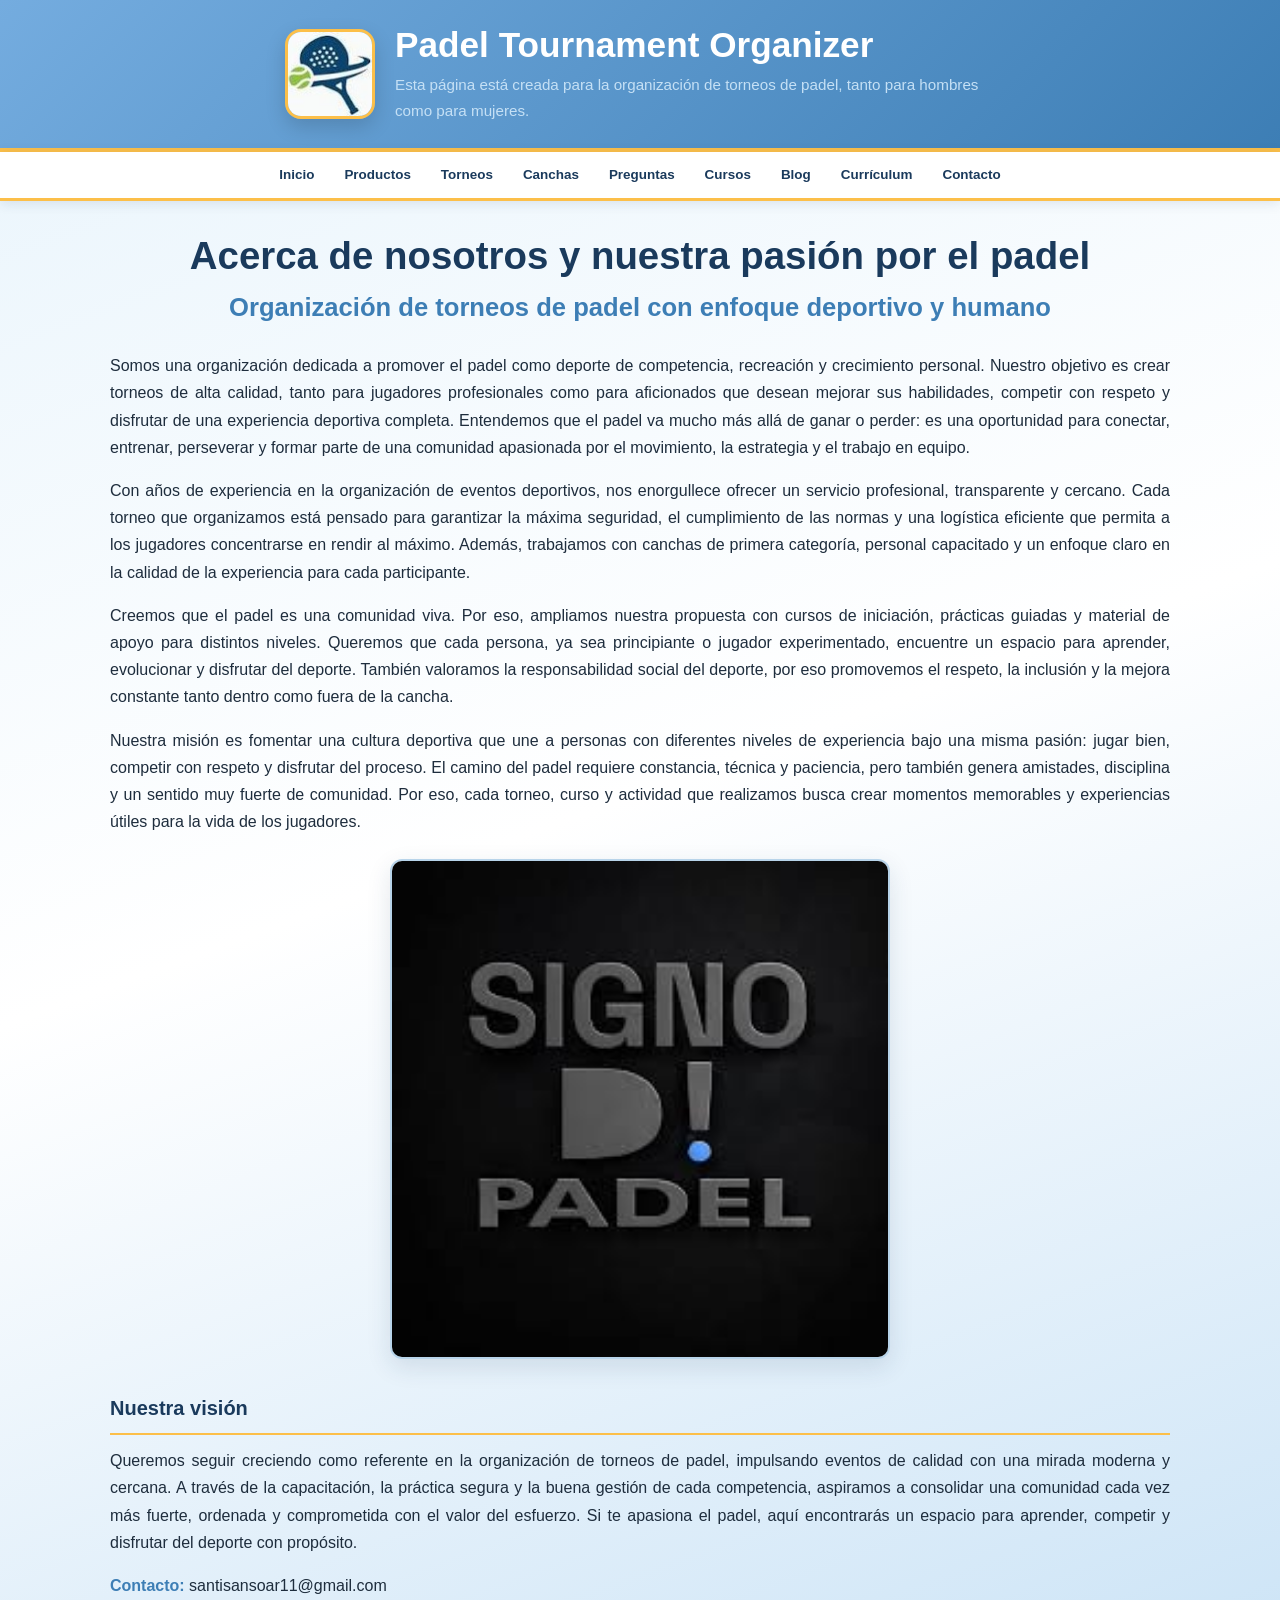
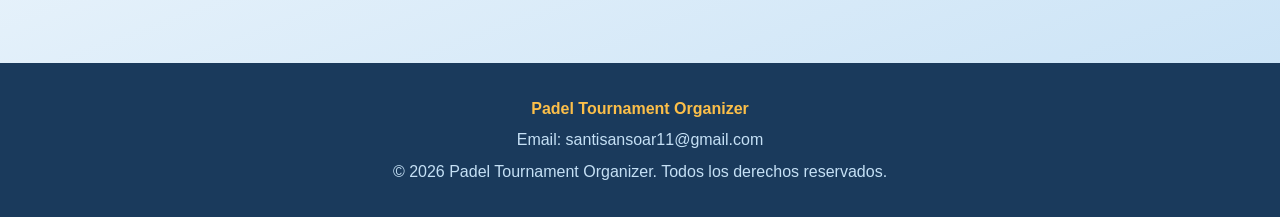
==== acerca-de-nosotros.html @ da7c2f46 "Add files via upload" ====
﻿<!DOCTYPE html>
<html lang="es">
<head>
    <meta charset="UTF-8">
    <meta name="viewport" content="width=device-width, initial-scale=1.0">
    <meta name="description" content="Conoce nuestra organización de torneos de padel, nuestra misión y el equipo que impulsa la comunidad deportiva.">
    <title>Acerca de Nosotros | Padel Tournament Organizer</title>
    <link rel="stylesheet" href="styles.css">
</head>
<body>
    <header class="site-header">
        <div class="site-header__inner">
            <img src="padel.jpg" alt="Logo de Padel Tournament Organizer" class="site-logo" loading="lazy" width="90" height="90">
            <div>
                <h1 class="site-title">Padel Tournament Organizer</h1>
                <p class="site-tagline">Esta página está creada para la organización de torneos de padel, tanto para hombres como para mujeres.</p>
            </div>
        </div>
    </header>
    <nav class="site-nav">
        <div class="site-nav__inner">
            <ul>
                <li><a href="index.html">Inicio</a></li>
                <li><a href="productos.html">Productos</a></li>
                <li><a href="torneos-de-padel.html">Torneos</a></li>
                <li><a href="canchas.html">Canchas</a></li>
                <li><a href="preguntas-frecuentes.html">Preguntas</a></li>
                <li><a href="cursos-de-padel.html">Cursos</a></li>
                <li><a href="blog.html">Blog</a></li>
                <li><a href="cv.html">Currículum</a></li>
                <li><a href="contacto.html">Contacto</a></li>
            </ul>
        </div>
    </nav>

    <main class="page-content">
        <h1>Acerca de nosotros y nuestra pasión por el padel</h1>
        <h2>Organización de torneos de padel con enfoque deportivo y humano</h2>
        <p>Somos una organización dedicada a promover el padel como deporte de competencia, recreación y crecimiento personal. Nuestro objetivo es crear torneos de alta calidad, tanto para jugadores profesionales como para aficionados que desean mejorar sus habilidades, competir con respeto y disfrutar de una experiencia deportiva completa. Entendemos que el padel va mucho más allá de ganar o perder: es una oportunidad para conectar, entrenar, perseverar y formar parte de una comunidad apasionada por el movimiento, la estrategia y el trabajo en equipo.</p>
        <p>Con años de experiencia en la organización de eventos deportivos, nos enorgullece ofrecer un servicio profesional, transparente y cercano. Cada torneo que organizamos está pensado para garantizar la máxima seguridad, el cumplimiento de las normas y una logística eficiente que permita a los jugadores concentrarse en rendir al máximo. Además, trabajamos con canchas de primera categoría, personal capacitado y un enfoque claro en la calidad de la experiencia para cada participante.</p>
        <p>Creemos que el padel es una comunidad viva. Por eso, ampliamos nuestra propuesta con cursos de iniciación, prácticas guiadas y material de apoyo para distintos niveles. Queremos que cada persona, ya sea principiante o jugador experimentado, encuentre un espacio para aprender, evolucionar y disfrutar del deporte. También valoramos la responsabilidad social del deporte, por eso promovemos el respeto, la inclusión y la mejora constante tanto dentro como fuera de la cancha.</p>
        <p>Nuestra misión es fomentar una cultura deportiva que une a personas con diferentes niveles de experiencia bajo una misma pasión: jugar bien, competir con respeto y disfrutar del proceso. El camino del padel requiere constancia, técnica y paciencia, pero también genera amistades, disciplina y un sentido muy fuerte de comunidad. Por eso, cada torneo, curso y actividad que realizamos busca crear momentos memorables y experiencias útiles para la vida de los jugadores.</p>

        <img src="Signo Logo.jpg" alt="Logo institucional de Padel Tournament Organizer con identidad deportiva" loading="lazy" width="180" height="180">

        <h3>Nuestra visión</h3>
        <p>Queremos seguir creciendo como referente en la organización de torneos de padel, impulsando eventos de calidad con una mirada moderna y cercana. A través de la capacitación, la práctica segura y la buena gestión de cada competencia, aspiramos a consolidar una comunidad cada vez más fuerte, ordenada y comprometida con el valor del esfuerzo. Si te apasiona el padel, aquí encontrarás un espacio para aprender, competir y disfrutar del deporte con propósito.</p>

        <p><strong>Contacto:</strong> santisansoar11@gmail.com</p>
    </main>

    <footer class="site-footer">
        <p><strong>Padel Tournament Organizer</strong></p>
        <p>Email: santisansoar11@gmail.com</p>
        <p>&copy; 2026 Padel Tournament Organizer. Todos los derechos reservados.</p>
    </footer>
</body>
</html>
---- styles.css ----
﻿:root {
  --celeste: #74acdf;
  --celeste-dark: #3d7eb5;
  --celeste-light: #c5e0f5;
  --celeste-pale: #e8f4fc;
  --blanco: #ffffff;
  --dorado: #fcbf49;
  --dorado-dark: #e5a817;
  --azul-texto: #1a3a5c;
  --texto: #1e2d3d;
  --texto-muted: #4a6278;
  --borde: #b8d4ea;
  --sombra: rgba(26, 58, 92, 0.12);
}

* {
  box-sizing: border-box;
}

html {
  scroll-behavior: smooth;
}

body {
  margin: 0;
  font-family: "Segoe UI", Tahoma, Geneva, Verdana, sans-serif;
  background: linear-gradient(160deg, var(--celeste-pale) 0%, var(--blanco) 45%, var(--celeste-light) 100%);
  color: var(--texto);
  line-height: 1.7;
  min-height: 100vh;
}

img {
  max-width: 100%;
  height: auto;
  display: block;
}

a {
  color: var(--celeste-dark);
  text-decoration: none;
  font-weight: 600;
}

a:hover {
  color: var(--azul-texto);
  text-decoration: underline;
}

/* ── Encabezado del sitio ── */
.site-header {
  background: linear-gradient(135deg, var(--celeste) 0%, var(--celeste-dark) 100%);
  border-bottom: 4px solid var(--dorado);
  box-shadow: 0 4px 20px var(--sombra);
}

.site-header__inner {
  max-width: 1100px;
  margin: 0 auto;
  padding: 24px 20px;
  display: flex;
  align-items: center;
  justify-content: center;
  gap: 20px;
  text-align: left;
}

.site-logo {
  width: 90px;
  height: 90px;
  border-radius: 16px;
  border: 3px solid var(--dorado);
  box-shadow: 0 8px 20px rgba(0, 0, 0, 0.15);
  object-fit: cover;
  flex-shrink: 0;
}

.site-title {
  margin: 0;
  font-size: clamp(1.6rem, 3vw, 2.2rem);
  color: var(--blanco);
  line-height: 1.2;
}

.site-tagline {
  margin: 6px 0 0;
  color: var(--celeste-light);
  font-size: 0.95rem;
  max-width: 600px;
}

/* ── Navegación ── */
.site-nav {
  position: sticky;
  top: 0;
  z-index: 999;
  background: var(--blanco);
  border-bottom: 3px solid var(--dorado);
  box-shadow: 0 2px 12px var(--sombra);
}

.site-nav__inner {
  max-width: 1100px;
  margin: 0 auto;
  overflow-x: auto;
  -webkit-overflow-scrolling: touch;
  scrollbar-width: none;
}

.site-nav__inner::-webkit-scrollbar {
  display: none;
}

.site-nav ul {
  list-style: none;
  display: flex;
  flex-wrap: nowrap;
  justify-content: center;
  align-items: center;
  gap: 4px;
  padding: 0 16px;
  margin: 0;
  height: 46px;
  min-width: max-content;
}

.site-nav li {
  flex-shrink: 0;
}

.site-nav a {
  display: inline-block;
  padding: 7px 13px;
  border-radius: 999px;
  color: var(--azul-texto);
  font-weight: 600;
  font-size: 0.84rem;
  white-space: nowrap;
  transition: background 0.2s, color 0.2s;
  text-decoration: none;
  line-height: 1.2;
}

.site-nav a:hover {
  background: var(--celeste);
  color: var(--blanco);
  text-decoration: none;
}

/* ── Contenedor principal ── */
.page-content {
  max-width: 1100px;
  margin: 0 auto;
  padding: 32px 20px 48px;
}

.page-content > h1 {
  font-size: clamp(1.8rem, 3vw, 2.4rem);
  color: var(--azul-texto);
  text-align: center;
  margin: 0 0 12px;
  line-height: 1.2;
}

.page-content > h2 {
  font-size: clamp(1.2rem, 2vw, 1.6rem);
  color: var(--celeste-dark);
  text-align: center;
  font-weight: 600;
  margin: 0 0 28px;
  line-height: 1.3;
}

.page-content > h3 {
  font-size: 1.25rem;
  color: var(--azul-texto);
  margin: 32px 0 12px;
  padding-bottom: 8px;
  border-bottom: 2px solid var(--dorado);
}

.page-content > h4 {
  font-size: 1.05rem;
  color: var(--celeste-dark);
  margin: 20px 0 8px;
}

.page-content > p {
  margin: 0 0 16px;
  color: var(--texto);
  text-align: justify;
}

.page-content > ul {
  margin: 0 0 24px;
  padding-left: 24px;
  color: var(--texto);
}

.page-content > ul li {
  margin-bottom: 8px;
}

.page-content strong {
  color: var(--celeste-dark);
}

/* ── Tarjetas ── */
.card {
  background: var(--blanco);
  border: 1px solid var(--borde);
  border-left: 4px solid var(--celeste);
  border-radius: 12px;
  padding: 20px 24px;
  margin: 20px 0;
  box-shadow: 0 6px 20px var(--sombra);
}

.card p {
  margin: 0 0 10px;
}

.card p:last-child {
  margin-bottom: 0;
}

.card h3,
.card h4 {
  margin-top: 0;
  border-bottom: none;
  padding-bottom: 0;
}

.card ul {
  margin: 12px 0 0;
  padding-left: 24px;
}

.card form {
  background: transparent;
  border: none;
  box-shadow: none;
  padding: 0;
  margin: 16px 0 0;
  max-width: none;
}

/* ── Artículos del blog ── */
article {
  background: var(--blanco);
  border: 1px solid var(--borde);
  border-radius: 16px;
  padding: 28px 32px;
  margin: 28px 0;
  box-shadow: 0 8px 28px var(--sombra);
}

article h3 {
  font-size: 1.3rem;
  color: var(--azul-texto);
  margin: 0 0 12px;
  padding-bottom: 8px;
  border-bottom: 2px solid var(--dorado);
}

article p {
  margin: 0 0 14px;
  text-align: justify;
}

article img {
  margin-top: 16px;
  border-radius: 12px;
  box-shadow: 0 8px 24px var(--sombra);
}

/* ── Galería de imágenes ── */
.image-gallery {
  display: grid;
  grid-template-columns: repeat(auto-fit, minmax(240px, 1fr));
  gap: 20px;
  margin: 24px 0;
}

.image-gallery img,
.page-content > img {
  width: 100%;
  border-radius: 12px;
  border: 2px solid var(--borde);
  box-shadow: 0 8px 24px var(--sombra);
  margin: 0 auto;
}

.page-content > img {
  max-width: 500px;
  display: block;
  margin: 24px auto;
}

/* ── Botones y enlaces de acción ── */
.btn,
.page-content > p > a,
input[type="submit"],
input[type="button"],
button[type="button"],
button[type="submit"] {
  display: inline-block;
  background: linear-gradient(135deg, var(--celeste-dark), var(--celeste));
  color: var(--blanco) !important;
  font-weight: 700;
  padding: 12px 28px;
  border-radius: 999px;
  border: none;
  cursor: pointer;
  text-decoration: none !important;
  transition: transform 0.2s, box-shadow 0.2s;
  box-shadow: 0 6px 16px rgba(61, 126, 181, 0.3);
  font-size: 1rem;
}

.btn:hover,
.page-content > p > a:hover,
input[type="submit"]:hover,
button:hover {
  transform: translateY(-2px);
  box-shadow: 0 10px 24px rgba(61, 126, 181, 0.4);
  color: var(--blanco) !important;
  text-decoration: none !important;
}

.page-content > p:has(> a) {
  text-align: center;
  margin-top: 28px;
}

/* ── Formularios ── */
form {
  background: var(--blanco);
  border: 1px solid var(--borde);
  border-radius: 16px;
  padding: 28px 32px;
  margin: 24px 0;
  box-shadow: 0 8px 28px var(--sombra);
  max-width: 600px;
}

form label {
  display: block;
  margin-top: 16px;
  margin-bottom: 6px;
  font-weight: 700;
  color: var(--azul-texto);
}

form label:first-of-type {
  margin-top: 0;
}

form input[type="text"],
form input[type="email"],
form input[type="tel"],
form input[type="password"],
form textarea,
form select {
  width: 100%;
  font: inherit;
  border-radius: 8px;
  border: 1px solid var(--borde);
  padding: 11px 14px;
  background: var(--celeste-pale);
  color: var(--texto);
  transition: border-color 0.2s, outline 0.2s;
}

form input:focus,
form textarea:focus,
form select:focus {
  outline: 2px solid var(--celeste);
  border-color: var(--celeste-dark);
  background: var(--blanco);
}

form textarea {
  resize: vertical;
  min-height: 120px;
}

form input[type="radio"],
form input[type="checkbox"] {
  width: auto;
  margin-right: 6px;
}

form .radio-group {
  display: flex;
  gap: 20px;
  flex-wrap: wrap;
  margin-top: 8px;
}

form .radio-group label {
  display: inline-flex;
  align-items: center;
  margin: 0;
  font-weight: 500;
}

form input[type="submit"],
form button {
  margin-top: 20px;
  width: auto;
}

/* ── Pie de página ── */
.site-footer {
  background: var(--azul-texto);
  color: var(--celeste-light);
  text-align: center;
  padding: 28px 20px;
  margin-top: 0;
}

.site-footer p {
  margin: 4px 0;
  color: var(--celeste-light);
}

.site-footer strong {
  color: var(--dorado);
}

.site-footer hr {
  display: none;
}

/* ── Separador ── */
hr {
  border: 0;
  border-top: 2px solid var(--borde);
  max-width: 1100px;
  margin: 0 auto;
}

/* ── Responsive ── */
@media (max-width: 768px) {
  .site-header__inner {
    flex-direction: column;
    text-align: center;
  }

  .site-nav ul {
    justify-content: flex-start;
    height: 42px;
    padding: 0 12px;
  }

  .site-nav a {
    padding: 6px 10px;
    font-size: 0.78rem;
  }

  .page-content {
    padding: 24px 16px 36px;
  }

  article,
  form,
  .card {
    padding: 18px 16px;
  }
}
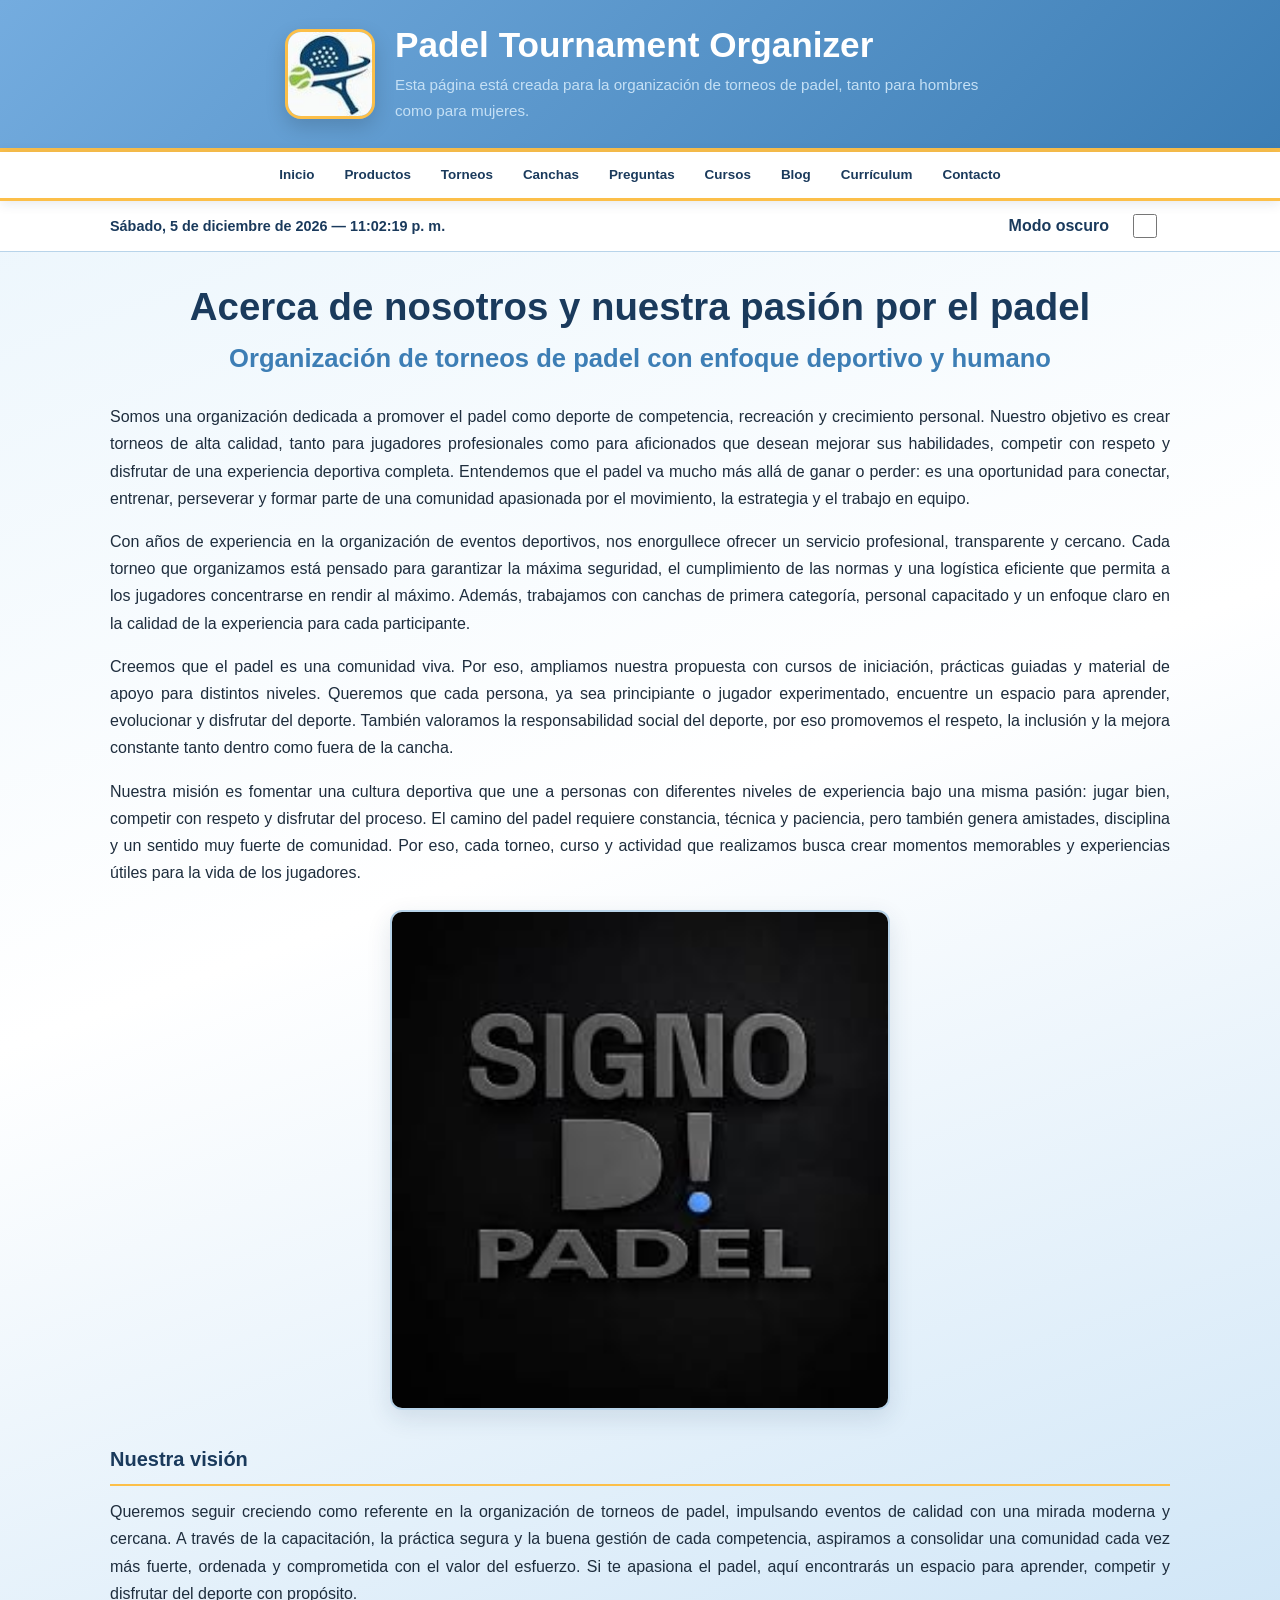
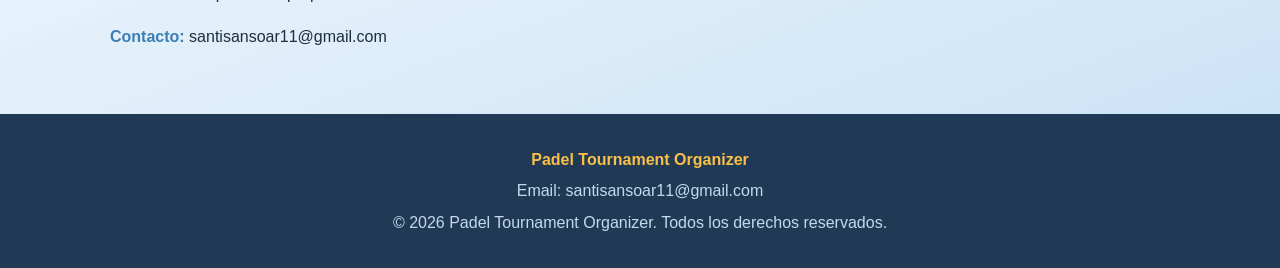
==== commit 232b6461: "Add files via upload" ====
--- a/acerca-de-nosotros.html
+++ b/acerca-de-nosotros.html
@@ -33,6 +33,16 @@
         </div>
     </nav>
 
+    <div class="js-toolbar">
+        <div class="js-toolbar__inner">
+            <p class="js-datetime" id="js-datetime" aria-live="polite">Cargando fecha y hora…</p>
+            <label class="theme-toggle">
+                <span>Modo oscuro</span>
+                <input type="checkbox" id="theme-toggle" aria-label="Activar modo oscuro">
+            </label>
+        </div>
+    </div>
+
     <main class="page-content">
         <h1>Acerca de nosotros y nuestra pasión por el padel</h1>
         <h2>Organización de torneos de padel con enfoque deportivo y humano</h2>
@@ -54,5 +64,6 @@
         <p>Email: santisansoar11@gmail.com</p>
         <p>&copy; 2026 Padel Tournament Organizer. Todos los derechos reservados.</p>
     </footer>
+    <script src="main.js" defer></script>
 </body>
 </html>
--- a/styles.css
+++ b/styles.css
@@ -1,16 +1,18 @@
-﻿:root {
-  --celeste: #74acdf;
-  --celeste-dark: #3d7eb5;
-  --celeste-light: #c5e0f5;
-  --celeste-pale: #e8f4fc;
-  --blanco: #ffffff;
-  --dorado: #fcbf49;
-  --dorado-dark: #e5a817;
-  --azul-texto: #1a3a5c;
-  --texto: #1e2d3d;
-  --texto-muted: #4a6278;
-  --borde: #b8d4ea;
-  --sombra: rgba(26, 58, 92, 0.12);
+﻿/*
+ * Formatos de color (requerimiento docente)
+ * ─────────────────────────────────────────
+ * Título  → Nombre   (palabras clave: white, goldenrod / variables: var(--nombre))
+ * Fondo   → RGB      (rgb / rgba)
+ * Botón   → HSL      (hsl / hsla)
+ * Menú    → HEX      (#...)
+ */
+
+:root {
+  --titulo-principal: #1a3a5c;
+  --titulo-secundario: #3d7eb5;
+  --titulo-dorado: #fcbf49;
+  --titulo-texto: #1e2d3d;
+  --titulo-claro: #c5e0f5;
 }
 
 * {
@@ -21,11 +23,12 @@
   scroll-behavior: smooth;
 }
 
+/* ── FONDO (formato: RGB) ── */
 body {
   margin: 0;
   font-family: "Segoe UI", Tahoma, Geneva, Verdana, sans-serif;
-  background: linear-gradient(160deg, var(--celeste-pale) 0%, var(--blanco) 45%, var(--celeste-light) 100%);
-  color: var(--texto);
+  background: linear-gradient(160deg, rgb(232, 244, 252) 0%, rgb(255, 255, 255) 45%, rgb(197, 224, 245) 100%);
+  color: rgb(30, 45, 61);
   line-height: 1.7;
   min-height: 100vh;
 }
@@ -37,21 +40,20 @@
 }
 
 a {
-  color: var(--celeste-dark);
+  color: rgb(61, 126, 181);
   text-decoration: none;
   font-weight: 600;
 }
 
 a:hover {
-  color: var(--azul-texto);
+  color: rgb(26, 58, 92);
   text-decoration: underline;
 }
 
-/* ── Encabezado del sitio ── */
 .site-header {
-  background: linear-gradient(135deg, var(--celeste) 0%, var(--celeste-dark) 100%);
-  border-bottom: 4px solid var(--dorado);
-  box-shadow: 0 4px 20px var(--sombra);
+  background: linear-gradient(135deg, rgb(116, 172, 223) 0%, rgb(61, 126, 181) 100%);
+  border-bottom: 4px solid rgb(252, 191, 73);
+  box-shadow: 0 4px 20px rgba(26, 58, 92, 0.12);
 }
 
 .site-header__inner {
@@ -69,34 +71,35 @@
   width: 90px;
   height: 90px;
   border-radius: 16px;
-  border: 3px solid var(--dorado);
+  border: 3px solid rgb(252, 191, 73);
   box-shadow: 0 8px 20px rgba(0, 0, 0, 0.15);
   object-fit: cover;
   flex-shrink: 0;
 }
 
+/* ── TÍTULOS (formato: Nombre) ── */
 .site-title {
   margin: 0;
   font-size: clamp(1.6rem, 3vw, 2.2rem);
-  color: var(--blanco);
+  color: white;
   line-height: 1.2;
 }
 
 .site-tagline {
   margin: 6px 0 0;
-  color: var(--celeste-light);
+  color: var(--titulo-claro);
   font-size: 0.95rem;
   max-width: 600px;
 }
 
-/* ── Navegación ── */
+/* ── MENÚ (formato: HEX) ── */
 .site-nav {
   position: sticky;
   top: 0;
   z-index: 999;
-  background: var(--blanco);
-  border-bottom: 3px solid var(--dorado);
-  box-shadow: 0 2px 12px var(--sombra);
+  background: #ffffff;
+  border-bottom: 3px solid #fcbf49;
+  box-shadow: 0 2px 12px #1a3a5c1f;
 }
 
 .site-nav__inner {
@@ -132,7 +135,7 @@
   display: inline-block;
   padding: 7px 13px;
   border-radius: 999px;
-  color: var(--azul-texto);
+  color: #1a3a5c;
   font-weight: 600;
   font-size: 0.84rem;
   white-space: nowrap;
@@ -142,12 +145,11 @@
 }
 
 .site-nav a:hover {
-  background: var(--celeste);
-  color: var(--blanco);
+  background: #74acdf;
+  color: #ffffff;
   text-decoration: none;
 }
 
-/* ── Contenedor principal ── */
 .page-content {
   max-width: 1100px;
   margin: 0 auto;
@@ -156,7 +158,7 @@
 
 .page-content > h1 {
   font-size: clamp(1.8rem, 3vw, 2.4rem);
-  color: var(--azul-texto);
+  color: var(--titulo-principal);
   text-align: center;
   margin: 0 0 12px;
   line-height: 1.2;
@@ -164,7 +166,7 @@
 
 .page-content > h2 {
   font-size: clamp(1.2rem, 2vw, 1.6rem);
-  color: var(--celeste-dark);
+  color: var(--titulo-secundario);
   text-align: center;
   font-weight: 600;
   margin: 0 0 28px;
@@ -173,28 +175,28 @@
 
 .page-content > h3 {
   font-size: 1.25rem;
-  color: var(--azul-texto);
+  color: var(--titulo-principal);
   margin: 32px 0 12px;
   padding-bottom: 8px;
-  border-bottom: 2px solid var(--dorado);
+  border-bottom: 2px solid var(--titulo-dorado);
 }
 
 .page-content > h4 {
   font-size: 1.05rem;
-  color: var(--celeste-dark);
+  color: var(--titulo-secundario);
   margin: 20px 0 8px;
 }
 
 .page-content > p {
   margin: 0 0 16px;
-  color: var(--texto);
+  color: var(--titulo-texto);
   text-align: justify;
 }
 
 .page-content > ul {
   margin: 0 0 24px;
   padding-left: 24px;
-  color: var(--texto);
+  color: var(--titulo-texto);
 }
 
 .page-content > ul li {
@@ -202,18 +204,18 @@
 }
 
 .page-content strong {
-  color: var(--celeste-dark);
-}
-
-/* ── Tarjetas ── */
+  color: var(--titulo-secundario);
+}
+
+/* ── Tarjetas (fondo: RGB) ── */
 .card {
-  background: var(--blanco);
-  border: 1px solid var(--borde);
-  border-left: 4px solid var(--celeste);
+  background: rgb(255, 255, 255);
+  border: 1px solid rgb(184, 212, 234);
+  border-left: 4px solid rgb(116, 172, 223);
   border-radius: 12px;
   padding: 20px 24px;
   margin: 20px 0;
-  box-shadow: 0 6px 20px var(--sombra);
+  box-shadow: 0 6px 20px rgba(26, 58, 92, 0.12);
 }
 
 .card p {
@@ -245,22 +247,22 @@
   max-width: none;
 }
 
-/* ── Artículos del blog ── */
+/* ── Artículos del blog (fondo: RGB) ── */
 article {
-  background: var(--blanco);
-  border: 1px solid var(--borde);
+  background: rgb(255, 255, 255);
+  border: 1px solid rgb(184, 212, 234);
   border-radius: 16px;
   padding: 28px 32px;
   margin: 28px 0;
-  box-shadow: 0 8px 28px var(--sombra);
+  box-shadow: 0 8px 28px rgba(26, 58, 92, 0.12);
 }
 
 article h3 {
   font-size: 1.3rem;
-  color: var(--azul-texto);
+  color: var(--titulo-principal);
   margin: 0 0 12px;
   padding-bottom: 8px;
-  border-bottom: 2px solid var(--dorado);
+  border-bottom: 2px solid var(--titulo-dorado);
 }
 
 article p {
@@ -271,10 +273,9 @@
 article img {
   margin-top: 16px;
   border-radius: 12px;
-  box-shadow: 0 8px 24px var(--sombra);
-}
-
-/* ── Galería de imágenes ── */
+  box-shadow: 0 8px 24px rgba(26, 58, 92, 0.12);
+}
+
 .image-gallery {
   display: grid;
   grid-template-columns: repeat(auto-fit, minmax(240px, 1fr));
@@ -286,8 +287,8 @@
 .page-content > img {
   width: 100%;
   border-radius: 12px;
-  border: 2px solid var(--borde);
-  box-shadow: 0 8px 24px var(--sombra);
+  border: 2px solid rgb(184, 212, 234);
+  box-shadow: 0 8px 24px rgba(26, 58, 92, 0.12);
   margin: 0 auto;
 }
 
@@ -297,7 +298,7 @@
   margin: 24px auto;
 }
 
-/* ── Botones y enlaces de acción ── */
+/* ── BOTONES (formato: HSL) ── */
 .btn,
 .page-content > p > a,
 input[type="submit"],
@@ -305,8 +306,8 @@
 button[type="button"],
 button[type="submit"] {
   display: inline-block;
-  background: linear-gradient(135deg, var(--celeste-dark), var(--celeste));
-  color: var(--blanco) !important;
+  background: linear-gradient(135deg, hsl(207, 50%, 47%), hsl(207, 63%, 66%));
+  color: hsl(0, 0%, 100%) !important;
   font-weight: 700;
   padding: 12px 28px;
   border-radius: 999px;
@@ -314,7 +315,7 @@
   cursor: pointer;
   text-decoration: none !important;
   transition: transform 0.2s, box-shadow 0.2s;
-  box-shadow: 0 6px 16px rgba(61, 126, 181, 0.3);
+  box-shadow: 0 6px 16px hsla(207, 50%, 47%, 0.3);
   font-size: 1rem;
 }
 
@@ -323,8 +324,8 @@
 input[type="submit"]:hover,
 button:hover {
   transform: translateY(-2px);
-  box-shadow: 0 10px 24px rgba(61, 126, 181, 0.4);
-  color: var(--blanco) !important;
+  box-shadow: 0 10px 24px hsla(207, 50%, 47%, 0.4);
+  color: hsl(0, 0%, 100%) !important;
   text-decoration: none !important;
 }
 
@@ -333,14 +334,14 @@
   margin-top: 28px;
 }
 
-/* ── Formularios ── */
+/* ── Formularios (fondo: RGB) ── */
 form {
-  background: var(--blanco);
-  border: 1px solid var(--borde);
+  background: rgb(255, 255, 255);
+  border: 1px solid rgb(184, 212, 234);
   border-radius: 16px;
   padding: 28px 32px;
   margin: 24px 0;
-  box-shadow: 0 8px 28px var(--sombra);
+  box-shadow: 0 8px 28px rgba(26, 58, 92, 0.12);
   max-width: 600px;
 }
 
@@ -349,7 +350,7 @@
   margin-top: 16px;
   margin-bottom: 6px;
   font-weight: 700;
-  color: var(--azul-texto);
+  color: var(--titulo-principal);
 }
 
 form label:first-of-type {
@@ -365,19 +366,26 @@
   width: 100%;
   font: inherit;
   border-radius: 8px;
-  border: 1px solid var(--borde);
+  border: 1px solid rgb(184, 212, 234);
   padding: 11px 14px;
-  background: var(--celeste-pale);
-  color: var(--texto);
+  background: rgb(232, 244, 252);
+  color: rgb(30, 45, 61);
   transition: border-color 0.2s, outline 0.2s;
 }
 
 form input:focus,
 form textarea:focus,
 form select:focus {
-  outline: 2px solid var(--celeste);
-  border-color: var(--celeste-dark);
-  background: var(--blanco);
+  outline: 2px solid rgb(116, 172, 223);
+  border-color: rgb(61, 126, 181);
+  background: rgb(255, 255, 255);
+}
+
+form input[aria-invalid="true"],
+form textarea[aria-invalid="true"],
+form select[aria-invalid="true"] {
+  border-color: rgb(180, 40, 40);
+  background: rgb(255, 245, 245);
 }
 
 form textarea {
@@ -411,10 +419,10 @@
   width: auto;
 }
 
-/* ── Pie de página ── */
+/* ── Pie de página (fondo: RGB) ── */
 .site-footer {
-  background: var(--azul-texto);
-  color: var(--celeste-light);
+  background: hsl(211, 45%, 23%);
+  color: hsl(209, 54%, 85%);
   text-align: center;
   padding: 28px 20px;
   margin-top: 0;
@@ -422,26 +430,364 @@
 
 .site-footer p {
   margin: 4px 0;
-  color: var(--celeste-light);
+  color: hsl(209, 54%, 85%);
 }
 
 .site-footer strong {
-  color: var(--dorado);
+  color: var(--titulo-dorado);
 }
 
 .site-footer hr {
   display: none;
 }
 
-/* ── Separador ── */
 hr {
   border: 0;
-  border-top: 2px solid var(--borde);
+  border-top: 2px solid rgb(184, 212, 234);
   max-width: 1100px;
   margin: 0 auto;
 }
 
-/* ── Responsive ── */
+/* ── JavaScript: barra de fecha/hora y modo oscuro ── */
+.js-toolbar {
+  background: rgb(255, 255, 255);
+  border-bottom: 1px solid rgb(184, 212, 234);
+}
+
+.js-toolbar__inner {
+  max-width: 1100px;
+  margin: 0 auto;
+  padding: 10px 20px;
+  display: flex;
+  flex-wrap: wrap;
+  align-items: center;
+  justify-content: space-between;
+  gap: 12px;
+}
+
+.js-datetime {
+  margin: 0;
+  font-size: 0.9rem;
+  font-weight: 600;
+  color: var(--titulo-principal);
+}
+
+.theme-toggle {
+  display: inline-flex;
+  align-items: center;
+  gap: 10px;
+  font-weight: 600;
+  color: var(--titulo-principal);
+  cursor: pointer;
+}
+
+.theme-toggle input {
+  width: 44px;
+  height: 24px;
+  cursor: pointer;
+  accent-color: rgb(61, 126, 181);
+}
+
+.js-section {
+  margin-top: 40px;
+}
+
+/* ── Modo oscuro ── */
+body.dark-mode {
+  background: linear-gradient(160deg, rgb(15, 25, 38) 0%, rgb(22, 35, 50) 45%, rgb(10, 20, 32) 100%);
+  color: rgb(220, 230, 240);
+}
+
+body.dark-mode .site-nav {
+  background: #1a2a3a;
+  border-bottom-color: #c9952e;
+}
+
+body.dark-mode .site-nav a {
+  color: #c5e0f5;
+}
+
+body.dark-mode .site-nav a:hover {
+  background: #3d7eb5;
+  color: #ffffff;
+}
+
+body.dark-mode .page-content > p,
+body.dark-mode .page-content > ul,
+body.dark-mode article p {
+  color: rgb(210, 220, 230);
+}
+
+body.dark-mode .page-content > h1,
+body.dark-mode .page-content > h3,
+body.dark-mode .card,
+body.dark-mode article,
+body.dark-mode form {
+  background: transparent;
+}
+
+body.dark-mode .js-toolbar {
+  background: rgb(22, 35, 50);
+  border-bottom: 1px solid rgb(61, 90, 120);
+}
+
+body.dark-mode .gallery__counter {
+  color: rgb(197, 224, 245);
+}
+
+body.dark-mode .resumen-modal__content h4 {
+  color: rgb(197, 224, 245);
+}
+
+body.dark-mode form input[aria-invalid="true"],
+body.dark-mode form textarea[aria-invalid="true"],
+body.dark-mode form select[aria-invalid="true"] {
+  border-color: rgb(255, 130, 130);
+  background: rgb(40, 25, 25);
+}
+
+body.dark-mode .card,
+body.dark-mode article,
+body.dark-mode form,
+body.dark-mode .accordion__item,
+body.dark-mode .gallery__viewer,
+body.dark-mode .resumen-modal__content {
+  background: rgb(30, 45, 61);
+  border-color: rgb(61, 90, 120);
+  color: rgb(220, 230, 240);
+}
+
+body.dark-mode form input,
+body.dark-mode form textarea,
+body.dark-mode form select {
+  background: rgb(20, 32, 48);
+  border-color: rgb(61, 90, 120);
+  color: rgb(230, 240, 250);
+}
+
+body.dark-mode .js-datetime,
+body.dark-mode .theme-toggle,
+body.dark-mode form label {
+  color: rgb(197, 224, 245);
+}
+
+/* ── Acordeón ── */
+.accordion {
+  margin: 20px 0;
+}
+
+.accordion__item {
+  background: rgb(255, 255, 255);
+  border: 1px solid rgb(184, 212, 234);
+  border-radius: 12px;
+  margin-bottom: 10px;
+  overflow: hidden;
+  box-shadow: 0 4px 16px rgba(26, 58, 92, 0.08);
+}
+
+.accordion__header {
+  width: 100%;
+  text-align: left;
+  padding: 16px 20px;
+  background: linear-gradient(135deg, hsl(207, 50%, 47%), hsl(207, 63%, 66%));
+  color: hsl(0, 0%, 100%);
+  border: none;
+  font: inherit;
+  font-weight: 700;
+  cursor: pointer;
+  transition: opacity 0.2s;
+}
+
+.accordion__header:hover {
+  opacity: 0.92;
+}
+
+.accordion__panel {
+  max-height: 0;
+  overflow: hidden;
+  transition: max-height 0.3s ease, padding 0.3s ease;
+  padding: 0 20px;
+}
+
+.accordion__panel--open {
+  max-height: 600px;
+  padding: 16px 20px;
+}
+
+.accordion__panel p {
+  margin: 0;
+}
+
+/* ── Galería ── */
+.gallery {
+  margin: 24px 0;
+}
+
+.gallery__viewer {
+  background: rgb(255, 255, 255);
+  border: 2px solid rgb(184, 212, 234);
+  border-radius: 16px;
+  overflow: hidden;
+  box-shadow: 0 8px 28px rgba(26, 58, 92, 0.12);
+}
+
+.gallery__viewer img {
+  width: 100%;
+  max-height: 420px;
+  object-fit: cover;
+  cursor: zoom-in;
+}
+
+.gallery__controls {
+  display: flex;
+  align-items: center;
+  justify-content: center;
+  gap: 16px;
+  margin: 16px 0;
+}
+
+.gallery__counter {
+  font-weight: 700;
+  color: var(--titulo-principal);
+  min-width: 60px;
+  text-align: center;
+}
+
+.gallery__thumbnails {
+  display: flex;
+  flex-wrap: wrap;
+  gap: 12px;
+  justify-content: center;
+}
+
+.gallery__thumb {
+  padding: 0;
+  border: 3px solid transparent;
+  border-radius: 10px;
+  overflow: hidden;
+  cursor: pointer;
+  background: none;
+  width: 90px;
+  height: 70px;
+  transition: border-color 0.2s, transform 0.2s;
+}
+
+.gallery__thumb img {
+  width: 100%;
+  height: 100%;
+  object-fit: cover;
+}
+
+.gallery__thumb--active,
+.gallery__thumb:hover {
+  border-color: rgb(252, 191, 73);
+  transform: scale(1.05);
+}
+
+/* ── Lightbox ── */
+.lightbox {
+  position: fixed;
+  inset: 0;
+  background: rgba(0, 0, 0, 0.85);
+  display: flex;
+  align-items: center;
+  justify-content: center;
+  z-index: 2000;
+  padding: 20px;
+}
+
+.lightbox[hidden] {
+  display: none;
+}
+
+.lightbox img {
+  max-width: 90vw;
+  max-height: 85vh;
+  border-radius: 12px;
+  box-shadow: 0 12px 40px rgba(0, 0, 0, 0.5);
+}
+
+.lightbox__close {
+  position: absolute;
+  top: 20px;
+  right: 24px;
+  background: none;
+  border: none;
+  color: white;
+  font-size: 2.5rem;
+  cursor: pointer;
+  line-height: 1;
+}
+
+body.lightbox-open {
+  overflow: hidden;
+}
+
+/* ── Errores de formulario ── */
+.form-error {
+  display: block;
+  color: rgb(180, 40, 40);
+  font-size: 0.85rem;
+  font-weight: 600;
+  margin-top: 4px;
+  min-height: 1.2em;
+}
+
+body.dark-mode .form-error {
+  color: rgb(255, 130, 130);
+}
+
+/* ── Modal de resumen ── */
+.resumen-modal {
+  position: fixed;
+  inset: 0;
+  background: rgba(26, 58, 92, 0.6);
+  display: flex;
+  align-items: center;
+  justify-content: center;
+  z-index: 1500;
+  padding: 20px;
+}
+
+.resumen-modal[hidden] {
+  display: none;
+}
+
+.resumen-modal__content {
+  background: rgb(255, 255, 255);
+  border-radius: 16px;
+  padding: 28px 32px;
+  max-width: 480px;
+  width: 100%;
+  box-shadow: 0 12px 40px rgba(26, 58, 92, 0.25);
+}
+
+.resumen-modal__content h4 {
+  margin: 0 0 8px;
+  color: var(--titulo-principal);
+  font-size: 1.2rem;
+}
+
+.resumen-lista {
+  margin: 16px 0 24px;
+  padding-left: 20px;
+}
+
+.resumen-lista li {
+  margin-bottom: 8px;
+}
+
+.resumen-modal__actions {
+  display: flex;
+  gap: 12px;
+  flex-wrap: wrap;
+}
+
+.btn--secondary {
+  background: linear-gradient(135deg, hsl(0, 0%, 45%), hsl(0, 0%, 55%)) !important;
+  box-shadow: 0 6px 16px hsla(0, 0%, 30%, 0.3) !important;
+}
+
 @media (max-width: 768px) {
   .site-header__inner {
     flex-direction: column;
@@ -468,4 +814,14 @@
   .card {
     padding: 18px 16px;
   }
-}
+
+  .js-toolbar__inner {
+    flex-direction: column;
+    align-items: flex-start;
+  }
+
+  .gallery__thumb {
+    width: 72px;
+    height: 56px;
+  }
+}
